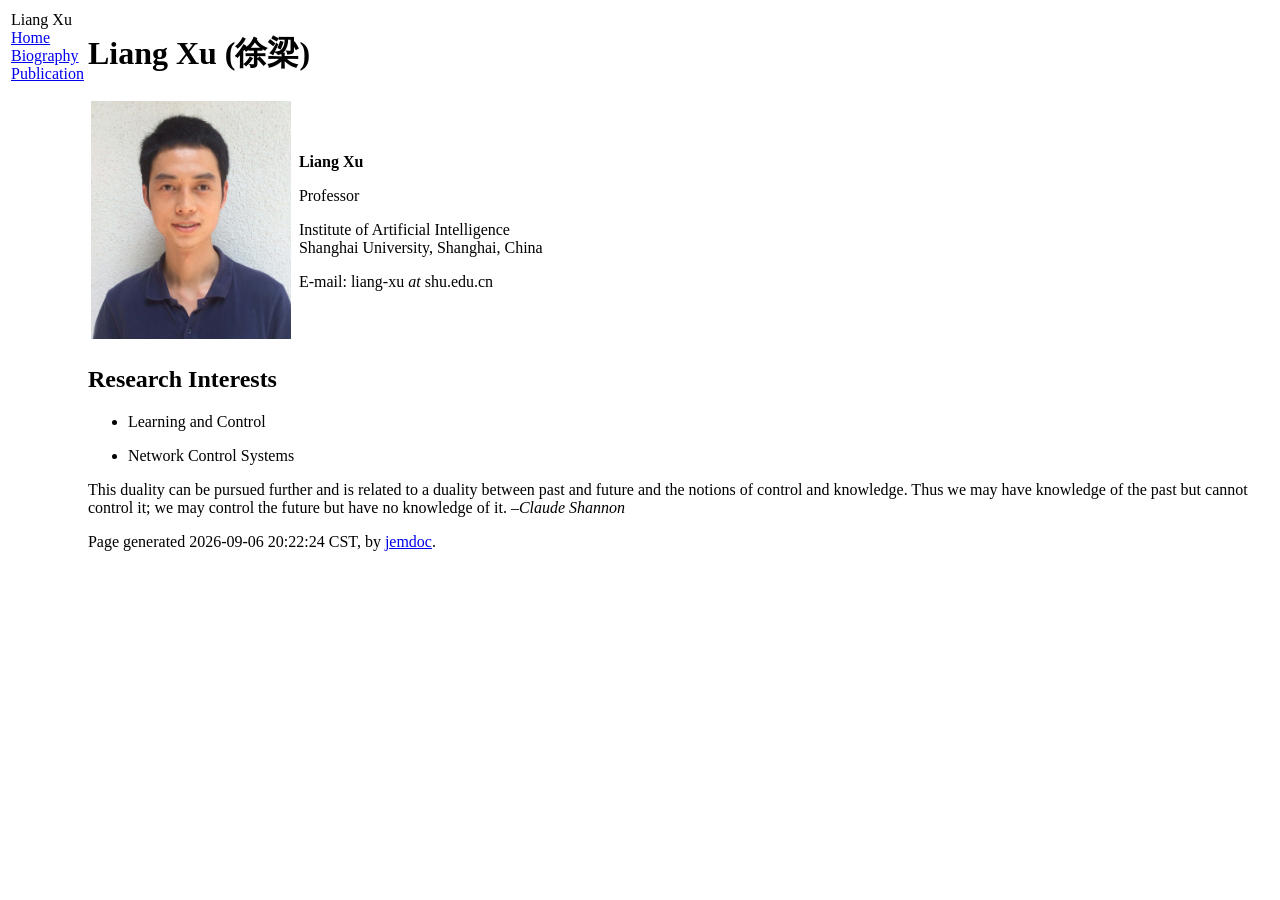
==== index.html @ bd2f9698 "update" ====
<!DOCTYPE html PUBLIC "-//W3C//DTD XHTML 1.1//EN"
  "http://www.w3.org/TR/xhtml11/DTD/xhtml11.dtd">
<html xmlns="http://www.w3.org/1999/xhtml" xml:lang="en">
<head>
<meta name="generator" content="jemdoc, see http://jemdoc.jaboc.net/" />
<meta http-equiv="Content-Type" content="text/html;charset=utf-8" />
<link rel="stylesheet" href="jemdoc.css" type="text/css" />
<title>Liang Xu (徐梁)</title>
</head>
<body>
<table summary="Table for page layout." id="tlayout">
<tr valign="top">
<td id="layout-menu">
<div class="menu-category">Liang Xu</div>
<div class="menu-item"><a href="index.html" class="current">Home</a></div>
<div class="menu-item"><a href="biography.html">Biography</a></div>
<div class="menu-item"><a href="publication.html">Publication</a></div>
</td>
<td id="layout-content">
<div id="toptitle">
<h1>Liang Xu (徐梁)</h1>
</div>
<table class="imgtable"><tr><td>
<a href="IMGLINKTARGET"><img src="./img/photo.jpg" alt="alt text" width="200px" height="HEIGHTpx" /></a>&nbsp;</td>
<td align="left"><p><b>Liang Xu</b></p>
<p>Professor</p>
<p>Institute of Artificial Intelligence<br /> 
Shanghai University, Shanghai, China<br /></p>
<p>E-mail: liang-xu <i>at</i> shu.edu.cn</p>
</td></tr></table>
<h2>Research Interests</h2>
<ul>
<li><p>Learning and Control</p>
</li>
</ul>
<ul>
<li><p>Network Control Systems</p>
</li>
</ul>
<div class="infoblock">
<div class="blockcontent">
<p>This duality can be pursued further and is related to a duality between past and future and the notions of control and knowledge. Thus we may have knowledge of the past but cannot control it; we may control the future but have no knowledge of it. &ndash;<i>Claude Shannon</i></p>
</div></div>
<div id="footer">
<div id="footer-text">
Page generated 2026-09-06 20:22:24 CST, by <a href="http://jemdoc.jaboc.net/">jemdoc</a>.
</div>
</div>
</td>
</tr>
</table>
<script>
  (function(i,s,o,g,r,a,m){i['GoogleAnalyticsObject']=r;i[r]=i[r]||function(){
  (i[r].q=i[r].q||[]).push(arguments)},i[r].l=1*new Date();a=s.createElement(o),
  m=s.getElementsByTagName(o)[0];a.async=1;a.src=g;m.parentNode.insertBefore(a,m)
  })(window,document,'script','https://www.google-analytics.com/analytics.js','ga');
  ga('create', 'UA-93863305-1', 'auto');
  ga('send', 'pageview');
</script>
</body>
</html>
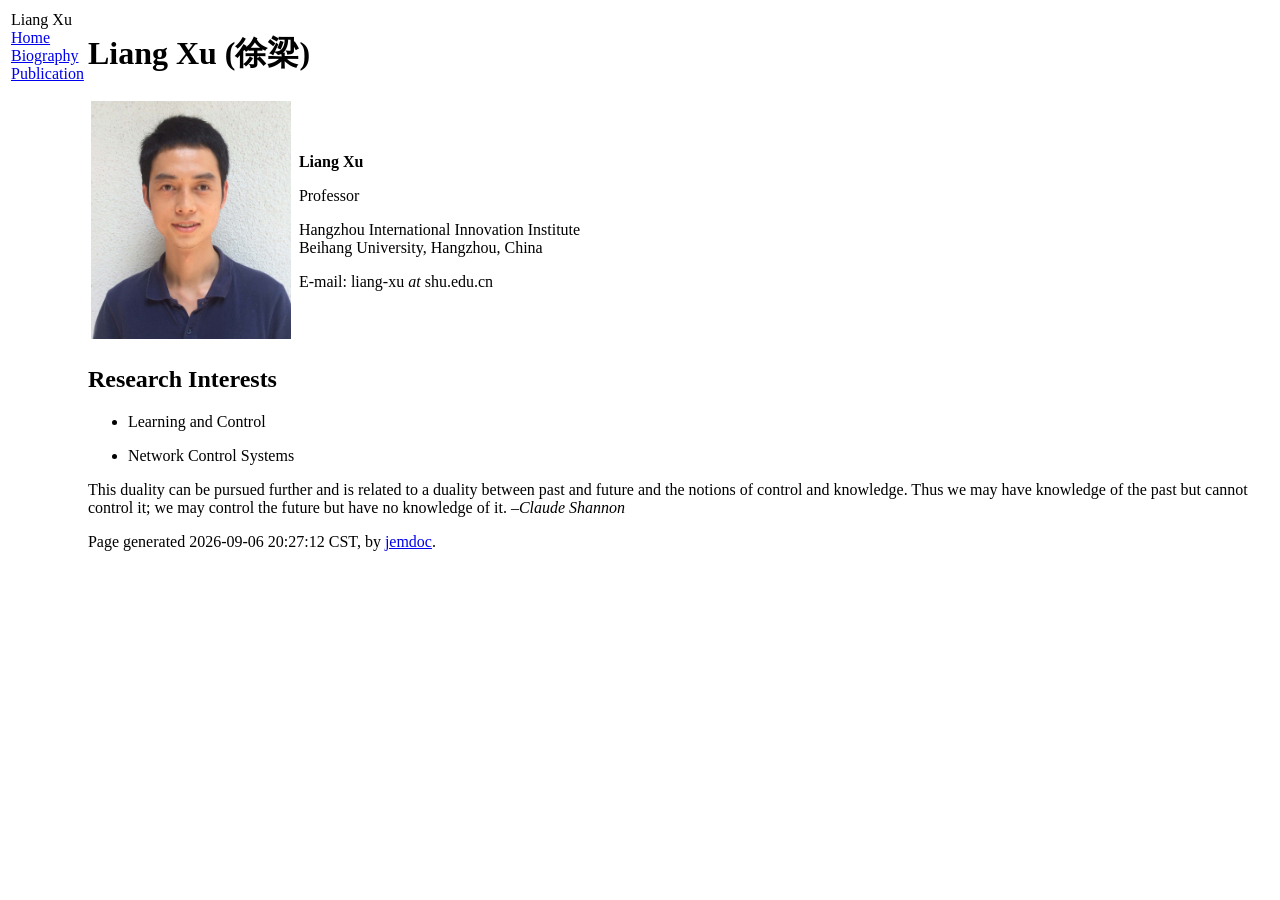
==== commit 075a19db: "update" ====
--- a/index.html
+++ b/index.html
@@ -24,8 +24,8 @@
 <a href="IMGLINKTARGET"><img src="./img/photo.jpg" alt="alt text" width="200px" height="HEIGHTpx" /></a>&nbsp;</td>
 <td align="left"><p><b>Liang Xu</b></p>
 <p>Professor</p>
-<p>Institute of Artificial Intelligence<br /> 
-Shanghai University, Shanghai, China<br /></p>
+<p>Hangzhou International Innovation Institute<br /> 
+Beihang University, Hangzhou, China<br /></p>
 <p>E-mail: liang-xu <i>at</i> shu.edu.cn</p>
 </td></tr></table>
 <h2>Research Interests</h2>
@@ -43,7 +43,7 @@
 </div></div>
 <div id="footer">
 <div id="footer-text">
-Page generated 2026-09-06 20:22:24 CST, by <a href="http://jemdoc.jaboc.net/">jemdoc</a>.
+Page generated 2026-09-06 20:27:12 CST, by <a href="http://jemdoc.jaboc.net/">jemdoc</a>.
 </div>
 </div>
 </td>
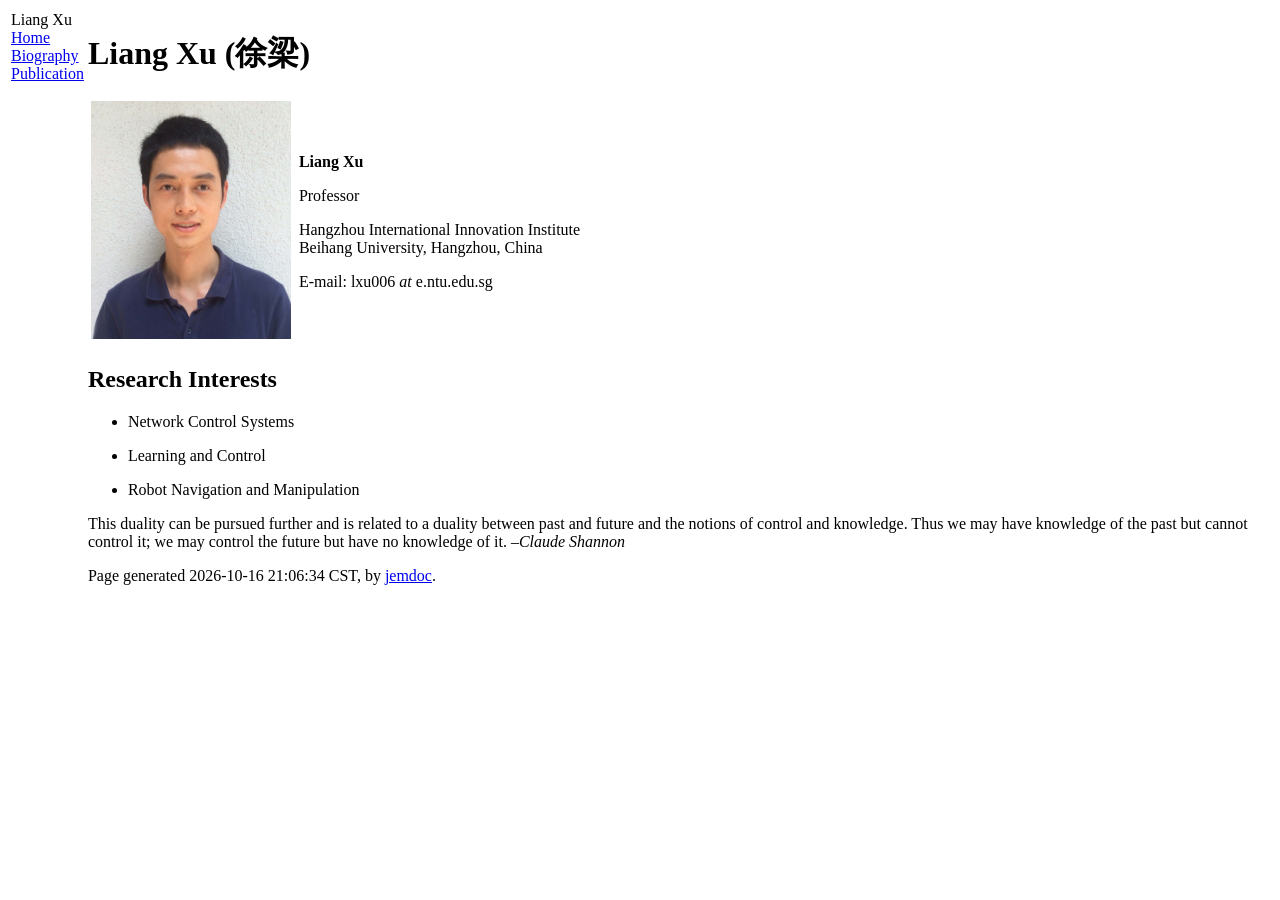
==== commit 1eb63156: "update email" ====
--- a/index.html
+++ b/index.html
@@ -26,15 +26,19 @@
 <p>Professor</p>
 <p>Hangzhou International Innovation Institute<br /> 
 Beihang University, Hangzhou, China<br /></p>
-<p>E-mail: liang-xu <i>at</i> shu.edu.cn</p>
+<p>E-mail: lxu006 <i>at</i> e.ntu.edu.sg</p>
 </td></tr></table>
 <h2>Research Interests</h2>
+<ul>
+<li><p>Network Control Systems</p>
+</li>
+</ul>
 <ul>
 <li><p>Learning and Control</p>
 </li>
 </ul>
 <ul>
-<li><p>Network Control Systems</p>
+<li><p>Robot Navigation and Manipulation</p>
 </li>
 </ul>
 <div class="infoblock">
@@ -43,7 +47,7 @@
 </div></div>
 <div id="footer">
 <div id="footer-text">
-Page generated 2026-09-06 20:27:12 CST, by <a href="http://jemdoc.jaboc.net/">jemdoc</a>.
+Page generated 2026-10-16 21:06:34 CST, by <a href="http://jemdoc.jaboc.net/">jemdoc</a>.
 </div>
 </div>
 </td>
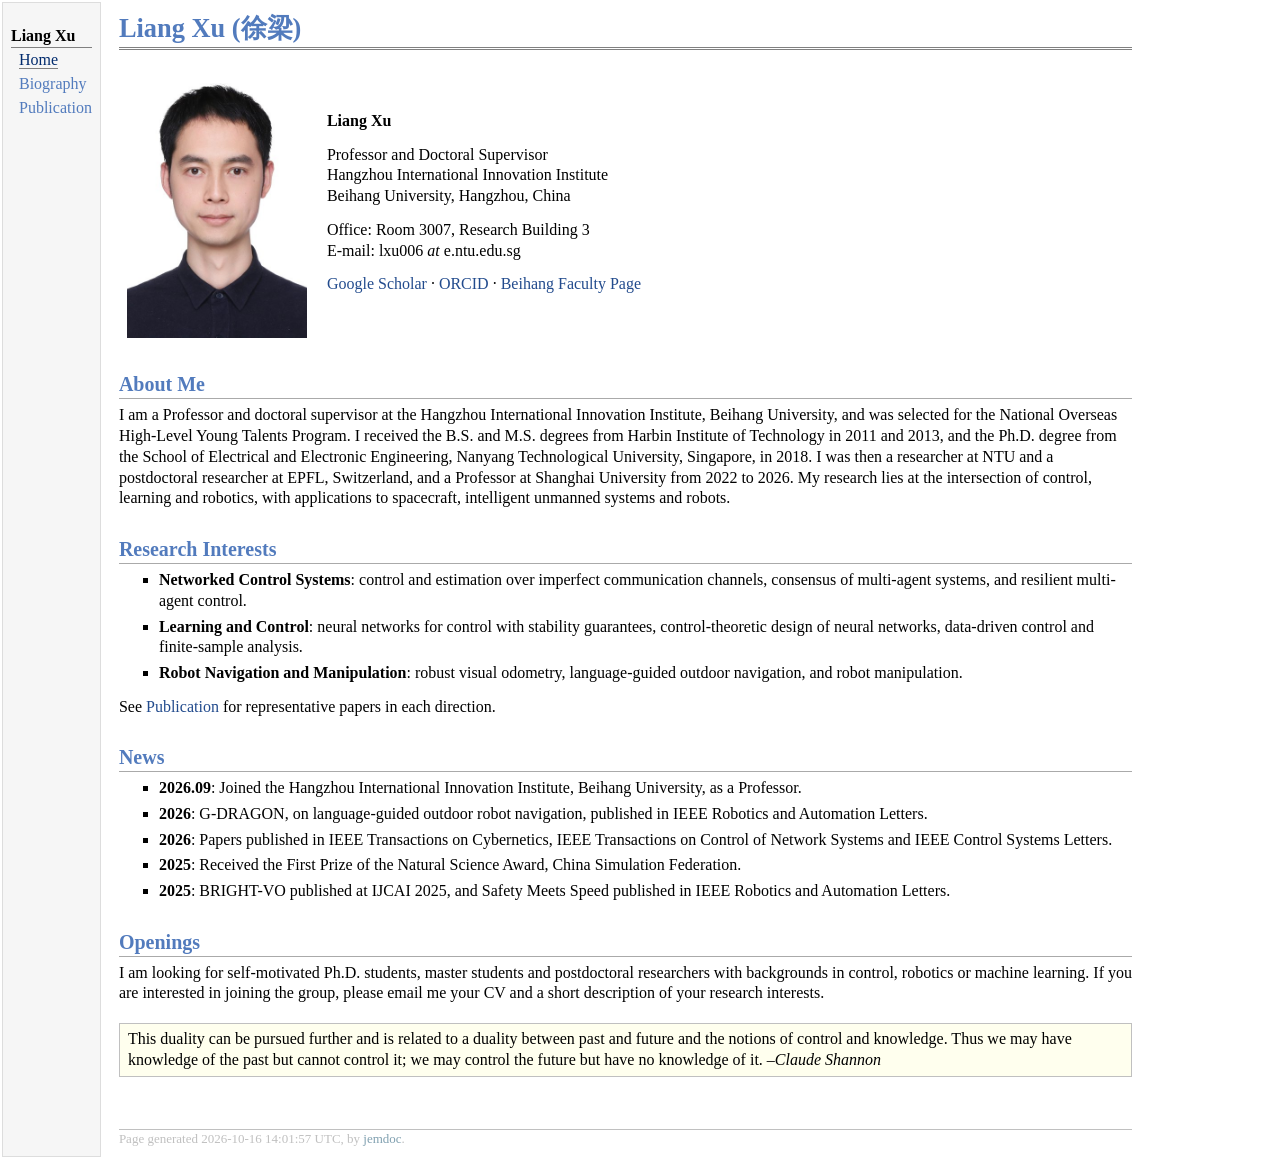
==== commit 57174aff: "update" ====
--- a/index.html
+++ b/index.html
@@ -4,6 +4,7 @@
 <head>
 <meta name="generator" content="jemdoc, see http://jemdoc.jaboc.net/" />
 <meta http-equiv="Content-Type" content="text/html;charset=utf-8" />
+<meta name="viewport" content="width=device-width, initial-scale=1" />
 <link rel="stylesheet" href="jemdoc.css" type="text/css" />
 <title>Liang Xu (徐梁)</title>
 </head>
@@ -21,45 +22,53 @@
 <h1>Liang Xu (徐梁)</h1>
 </div>
 <table class="imgtable"><tr><td>
-<a href="IMGLINKTARGET"><img src="./img/photo.jpg" alt="alt text" width="200px" height="HEIGHTpx" /></a>&nbsp;</td>
+<img src="./img/photo.jpg" alt="Liang Xu" width="180px" />&nbsp;</td>
 <td align="left"><p><b>Liang Xu</b></p>
-<p>Professor</p>
-<p>Hangzhou International Innovation Institute<br /> 
-Beihang University, Hangzhou, China<br /></p>
-<p>E-mail: lxu006 <i>at</i> e.ntu.edu.sg</p>
+<p>Professor and Doctoral Supervisor<br />
+Hangzhou International Innovation Institute<br />
+Beihang University, Hangzhou, China</p>
+<p>Office: Room 3007, Research Building 3<br />
+E-mail: lxu006 <i>at</i> e.ntu.edu.sg</p>
+<p><a href="https://scholar.google.com/citations?user=ZhchX4gAAAAJ&amp;hl=en">Google Scholar</a> · <a href="https://orcid.org/0000-0001-8171-0247">ORCID</a> · <a href="https://shi.buaa.edu.cn/xuliang1">Beihang Faculty Page</a></p>
 </td></tr></table>
+<h2>About Me</h2>
+<p>I am a Professor and doctoral supervisor at the Hangzhou International Innovation Institute, Beihang University, and was selected for the National Overseas High-Level Young Talents Program. I received the B.S. and M.S. degrees from Harbin Institute of Technology in 2011 and 2013, and the Ph.D. degree from the School of Electrical and Electronic Engineering, Nanyang Technological University, Singapore, in 2018. I was then a researcher at NTU and a postdoctoral researcher at EPFL, Switzerland, and a Professor at Shanghai University from 2022 to 2026. My research lies at the intersection of control, learning and robotics, with applications to spacecraft, intelligent unmanned systems and robots.</p>
 <h2>Research Interests</h2>
 <ul>
-<li><p>Network Control Systems</p>
+<li><p><b>Networked Control Systems</b>: control and estimation over imperfect communication channels, consensus of multi-agent systems, and resilient multi-agent control.</p>
+</li>
+<li><p><b>Learning and Control</b>: neural networks for control with stability guarantees, control-theoretic design of neural networks, data-driven control and finite-sample analysis.</p>
+</li>
+<li><p><b>Robot Navigation and Manipulation</b>: robust visual odometry, language-guided outdoor navigation, and robot manipulation.</p>
 </li>
 </ul>
+<p>See <a href="publication.html">Publication</a> for representative papers in each direction.</p>
+<h2>News</h2>
 <ul>
-<li><p>Learning and Control</p>
+<li><p><b>2026.09</b>: Joined the Hangzhou International Innovation Institute, Beihang University, as a Professor.</p>
+</li>
+<li><p><b>2026</b>: G-DRAGON, on language-guided outdoor robot navigation, published in IEEE Robotics and Automation Letters.</p>
+</li>
+<li><p><b>2026</b>: Papers published in IEEE Transactions on Cybernetics, IEEE Transactions on Control of Network Systems and IEEE Control Systems Letters.</p>
+</li>
+<li><p><b>2025</b>: Received the First Prize of the Natural Science Award, China Simulation Federation.</p>
+</li>
+<li><p><b>2025</b>: BRIGHT-VO published at IJCAI 2025, and Safety Meets Speed published in IEEE Robotics and Automation Letters.</p>
 </li>
 </ul>
-<ul>
-<li><p>Robot Navigation and Manipulation</p>
-</li>
-</ul>
+<h2>Openings</h2>
+<p>I am looking for self-motivated Ph.D. students, master students and postdoctoral researchers with backgrounds in control, robotics or machine learning. If you are interested in joining the group, please email me your CV and a short description of your research interests.</p>
 <div class="infoblock">
 <div class="blockcontent">
 <p>This duality can be pursued further and is related to a duality between past and future and the notions of control and knowledge. Thus we may have knowledge of the past but cannot control it; we may control the future but have no knowledge of it. &ndash;<i>Claude Shannon</i></p>
 </div></div>
 <div id="footer">
 <div id="footer-text">
-Page generated 2026-10-16 21:06:34 CST, by <a href="http://jemdoc.jaboc.net/">jemdoc</a>.
+Page generated 2026-10-16 14:01:57 UTC, by <a href="http://jemdoc.jaboc.net/">jemdoc</a>.
 </div>
 </div>
 </td>
 </tr>
 </table>
-<script>
-  (function(i,s,o,g,r,a,m){i['GoogleAnalyticsObject']=r;i[r]=i[r]||function(){
-  (i[r].q=i[r].q||[]).push(arguments)},i[r].l=1*new Date();a=s.createElement(o),
-  m=s.getElementsByTagName(o)[0];a.async=1;a.src=g;m.parentNode.insertBefore(a,m)
-  })(window,document,'script','https://www.google-analytics.com/analytics.js','ga');
-  ga('create', 'UA-93863305-1', 'auto');
-  ga('send', 'pageview');
-</script>
 </body>
 </html>
--- a/jemdoc.css
+++ b/jemdoc.css
@@ -0,0 +1,408 @@
+/* Default css file for jemdoc. */
+
+table#tlayout {
+    border: none;
+    border-collapse: separate;
+    background: white;
+}
+
+body {
+	background: white;
+	font-family: Georgia, serif;
+	padding-bottom: 8px;
+	margin: 0;
+}
+
+#layout-menu {
+	background: #f6f6f6;
+	border: 1px solid #dddddd;
+	padding-top: 0.5em;
+	padding-left: 8px;
+	padding-right: 8px;
+	font-size: 1.0em;
+	width: auto;
+	white-space: nowrap;
+    text-align: left;
+    vertical-align: top;
+}
+
+#layout-menu td {
+	background: #f4f4f4;
+    vertical-align: top;
+}
+
+#layout-content {
+	padding-top: 0.0em;
+	padding-left: 1.0em;
+	padding-right: 1.0em;
+    border: none;
+    background: white;
+    text-align: left;
+    vertical-align: top;
+}
+
+#layout-menu a {
+	line-height: 1.5em;
+	margin-left: 0.5em;
+}
+
+tt {
+    background: #ffffdd;
+}
+
+pre, tt {
+	font-size: 90%;
+	font-family: monaco, monospace;
+}
+
+a, a > tt {
+	color: #224b8d;
+	text-decoration: none;
+}
+
+a:hover {
+	border-bottom: 1px gray dotted;
+}
+
+#layout-menu a.current:link, #layout-menu a.current:visited {
+	color: #022b6d;
+	border-bottom: 1px gray solid;
+}
+#layout-menu a:link, #layout-menu a:visited, #layout-menu a:hover {
+	color: #527bbd;
+	text-decoration: none;
+}
+#layout-menu a:hover {
+	text-decoration: none;
+}
+
+div.menu-category {
+	border-bottom: 1px solid gray;
+	margin-top: 0.8em;
+	padding-top: 0.2em;
+	padding-bottom: 0.1em;
+	font-weight: bold;
+}
+
+div.menu-item {
+	padding-left: 16px;
+	text-indent: -16px;
+}
+
+div#toptitle {
+	padding-bottom: 0.2em;
+	margin-bottom: 1.5em;
+	border-bottom: 3px double gray;
+}
+
+/* Reduce space if we begin the page with a title. */
+div#toptitle + h2, div#toptitle + h3 {
+	margin-top: -0.7em;
+}
+
+div#subtitle {
+	margin-top: 0.0em;
+	margin-bottom: 0.0em;
+	padding-top: 0em;
+	padding-bottom: 0.1em;
+}
+
+em {
+	font-style: italic;
+}
+
+strong {
+	font-weight: bold;
+}
+
+
+h1, h2, h3 {
+	color: #527bbd;
+	margin-top: 0.7em;
+	margin-bottom: 0.3em;
+	padding-bottom: 0.2em;
+	line-height: 1.0;
+	padding-top: 0.5em;
+	border-bottom: 1px solid #aaaaaa;
+}
+
+h1 {
+	font-size: 165%;
+}
+
+h2 {
+	padding-top: 0.8em;
+	font-size: 125%;
+}
+
+h2 + h3 {
+    padding-top: 0.2em;
+}
+
+h3 {
+	font-size: 110%;
+	border-bottom: none;
+}
+
+p {
+	margin-top: 0.0em;
+	margin-bottom: 0.8em;
+	padding: 0;
+	line-height: 1.3;
+}
+
+pre {
+	padding: 0;
+	margin: 0;
+}
+
+div#footer {
+	font-size: small;
+	border-top: 1px solid #c0c0c0;
+	padding-top: 0.1em;
+	margin-top: 4.0em;
+	color: #c0c0c0;
+}
+
+div#footer a {
+	color: #80a0b0;
+}
+
+div#footer-text {
+	float: left;
+	padding-bottom: 8px;
+}
+
+ul, ol, dl {
+	margin-top: 0.2em;
+	padding-top: 0;
+	margin-bottom: 0.8em;
+}
+
+dt {
+	margin-top: 0.5em;
+	margin-bottom: 0;
+}
+
+dl {
+	margin-left: 20px;
+}
+
+dd {
+	color: #222222;
+}
+
+dd > *:first-child {
+	margin-top: 0;
+}
+
+ul {
+	list-style-position: outside;
+	list-style-type: square;
+}
+
+p + ul, p + ol {
+	margin-top: -0.5em;
+}
+
+li ul, li ol {
+	margin-top: -0.3em;
+}
+
+ol {
+	list-style-position: outside;
+	list-style-type: decimal;
+}
+
+li p, dd p {
+	margin-bottom: 0.3em;
+}
+
+
+ol ol {
+	list-style-type: lower-alpha;
+}
+
+ol ol ol {
+	list-style-type: lower-roman;
+}
+
+p + div.codeblock {
+	margin-top: -0.6em;
+}
+
+div.codeblock, div.infoblock {
+	margin-right: 0%;
+	margin-top: 1.2em;
+	margin-bottom: 1.3em;
+}
+
+div.blocktitle {
+	font-weight: bold;
+	color: #cd7b62;
+	margin-top: 1.2em;
+	margin-bottom: 0.1em;
+}
+
+div.blockcontent {
+	border: 1px solid silver;
+	padding: 0.3em 0.5em;
+}
+
+div.infoblock > div.blockcontent {
+	background: #ffffee;
+}
+
+div.blockcontent p + ul, div.blockcontent p + ol {
+	margin-top: 0.4em;
+}
+
+div.infoblock p {
+	margin-bottom: 0em;
+}
+
+div.infoblock li p, div.infoblock dd p {
+	margin-bottom: 0.5em;
+}
+
+div.infoblock p + p {
+	margin-top: 0.8em;
+}
+
+div.codeblock > div.blockcontent {
+	background: #f6f6f6;
+}
+
+span.pycommand {
+	color: #000070;
+}
+
+span.statement {
+	color: #008800;
+}
+span.builtin {
+	color: #000088;
+}
+span.special {
+	color: #990000;
+}
+span.operator {
+	color: #880000;
+}
+span.error {
+	color: #aa0000;
+}
+span.comment, span.comment > *, span.string, span.string > * {
+	color: #606060;
+}
+
+@media print {
+	#layout-menu { display: none; }
+}
+
+#fwtitle {
+	margin: 2px;
+}
+
+#fwtitle #toptitle {
+	padding-left: 0.5em;
+	margin-bottom: 0.5em;
+}
+
+#layout-content h1:first-child, #layout-content h2:first-child, #layout-content h3:first-child {
+	margin-top: -0.7em;
+}
+
+div#toptitle h1, #layout-content div#toptitle h1 {
+	margin-bottom: 0.0em;
+	padding-bottom: 0.1em;
+	padding-top: 0;
+	margin-top: 0.5em;
+	border-bottom: none;
+}
+
+img.eq {
+	padding: 0;
+	padding-left: 0.1em;
+	padding-right: 0.1em;
+	margin: 0;
+}
+
+img.eqwl {
+	padding-left: 2em;
+	padding-top: 0.6em;
+	padding-bottom: 0.2em;
+	margin: 0;
+}
+
+table {
+    border: 2px solid black;
+    border-collapse: collapse;
+}
+
+td {
+    padding: 2px;
+    padding-left: 0.5em;
+    padding-right: 0.5em;
+    text-align: center;
+    border: 1px solid gray;
+}
+
+table + table {
+    margin-top: 1em;
+}
+
+tr.heading {
+    font-weight: bold;
+    border-bottom: 2px solid black;
+}
+
+img {
+    border: none;
+}
+
+table.imgtable, table.imgtable td {
+    border: none;
+    text-align: left;
+}
+
+/* ---- Site additions: readable line length and mobile layout ---- */
+table#tlayout {
+	max-width: 1150px;
+}
+
+@media screen and (max-width: 700px) {
+	table#tlayout, table#tlayout > tbody, table#tlayout > tbody > tr,
+	table#tlayout > tr, #layout-menu, #layout-content {
+		display: block;
+		width: auto;
+	}
+	#layout-menu {
+		border: none;
+		border-bottom: 1px solid #dddddd;
+		padding: 0.3em 8px;
+		white-space: normal;
+	}
+	div.menu-category {
+		display: none;
+	}
+	div.menu-item {
+		display: inline-block;
+		padding-left: 0;
+		text-indent: 0;
+		margin-right: 0.8em;
+	}
+	#layout-menu a {
+		margin-left: 0;
+	}
+	#layout-content {
+		padding-left: 16px;
+		padding-right: 16px;
+	}
+	table.imgtable, table.imgtable tbody, table.imgtable tr, table.imgtable td {
+		display: block;
+	}
+	ul {
+		padding-left: 1.2em;
+	}
+}
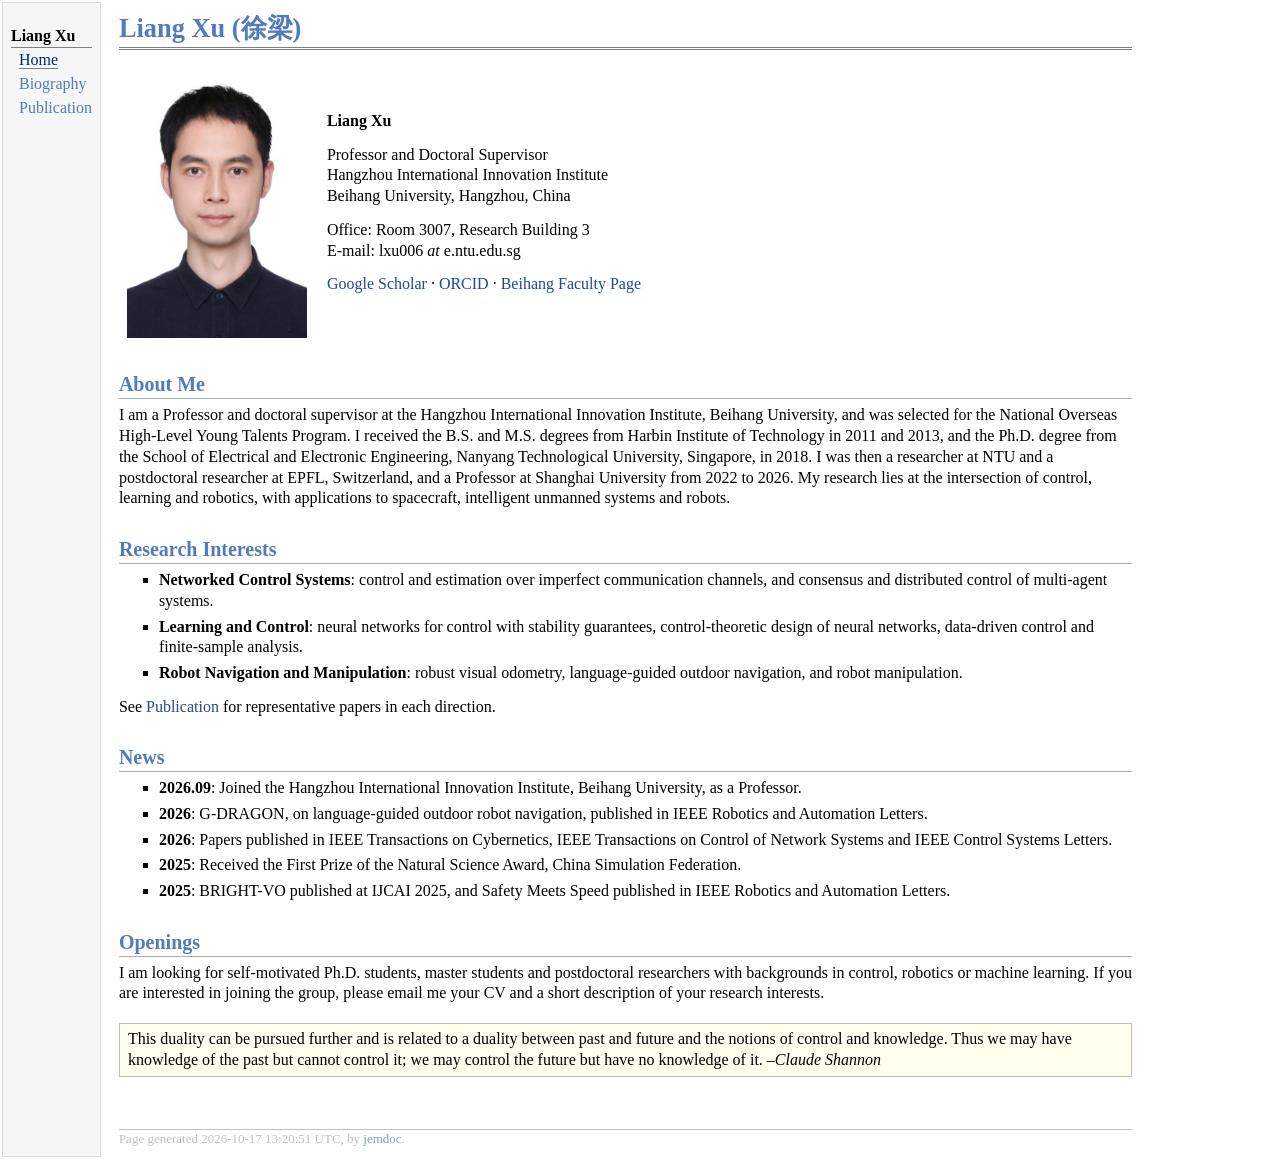
==== commit ca142be8: "update" ====
--- a/index.html
+++ b/index.html
@@ -35,7 +35,7 @@
 <p>I am a Professor and doctoral supervisor at the Hangzhou International Innovation Institute, Beihang University, and was selected for the National Overseas High-Level Young Talents Program. I received the B.S. and M.S. degrees from Harbin Institute of Technology in 2011 and 2013, and the Ph.D. degree from the School of Electrical and Electronic Engineering, Nanyang Technological University, Singapore, in 2018. I was then a researcher at NTU and a postdoctoral researcher at EPFL, Switzerland, and a Professor at Shanghai University from 2022 to 2026. My research lies at the intersection of control, learning and robotics, with applications to spacecraft, intelligent unmanned systems and robots.</p>
 <h2>Research Interests</h2>
 <ul>
-<li><p><b>Networked Control Systems</b>: control and estimation over imperfect communication channels, consensus of multi-agent systems, and resilient multi-agent control.</p>
+<li><p><b>Networked Control Systems</b>: control and estimation over imperfect communication channels, and consensus and distributed control of multi-agent systems.</p>
 </li>
 <li><p><b>Learning and Control</b>: neural networks for control with stability guarantees, control-theoretic design of neural networks, data-driven control and finite-sample analysis.</p>
 </li>
@@ -64,7 +64,7 @@
 </div></div>
 <div id="footer">
 <div id="footer-text">
-Page generated 2026-10-16 14:01:57 UTC, by <a href="http://jemdoc.jaboc.net/">jemdoc</a>.
+Page generated 2026-10-17 13:20:51 UTC, by <a href="http://jemdoc.jaboc.net/">jemdoc</a>.
 </div>
 </div>
 </td>
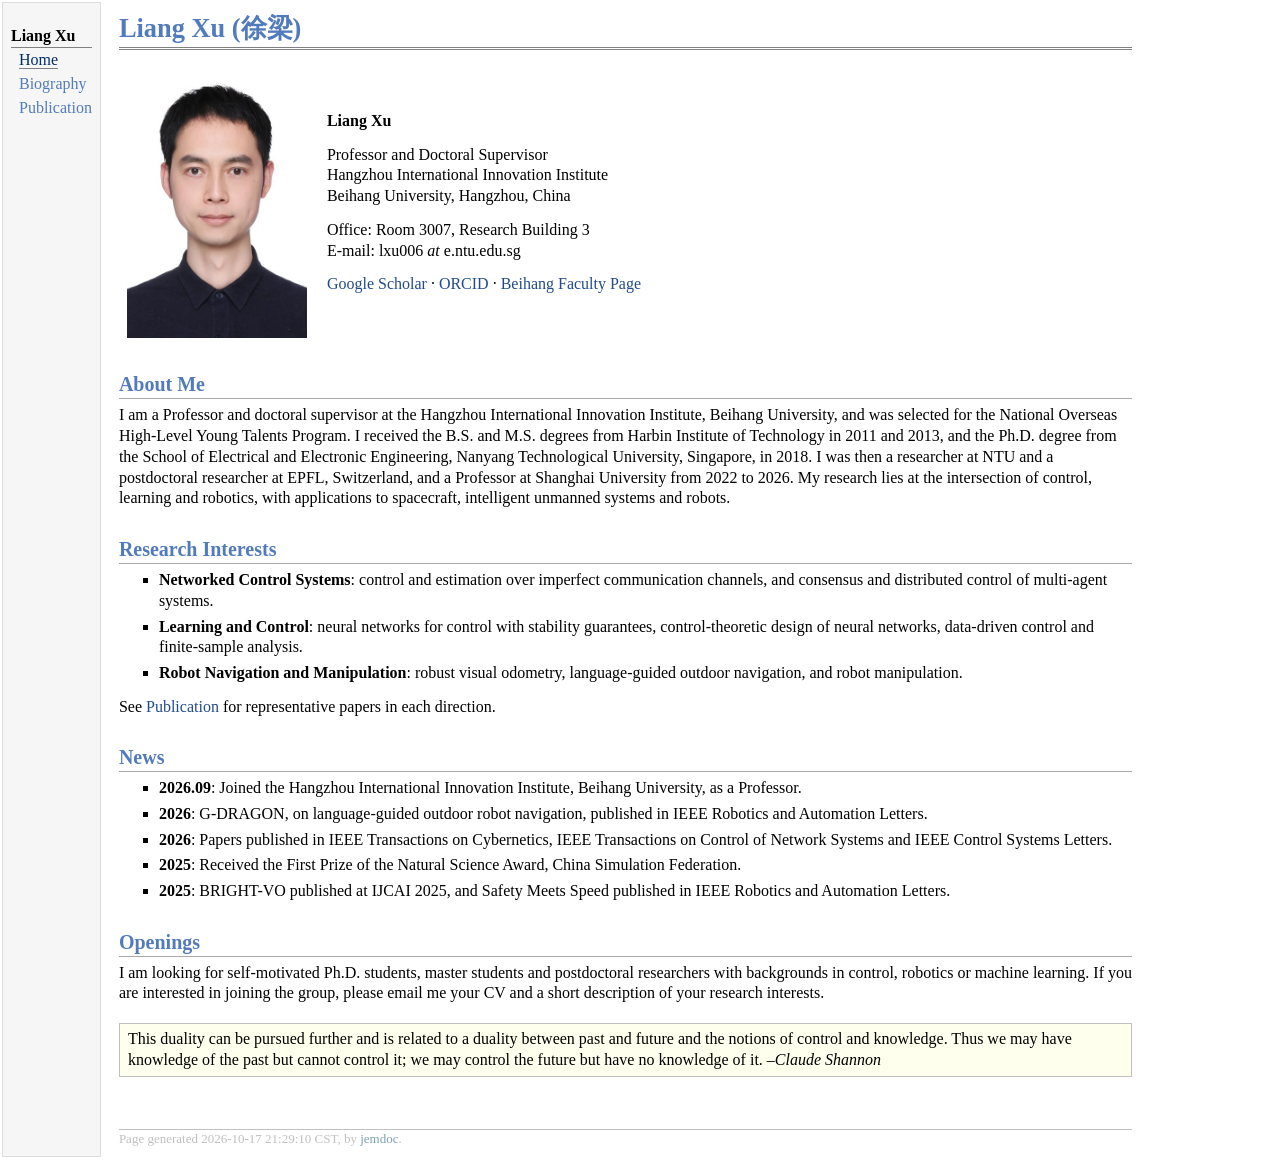
==== commit c184ab71: "update" ====
--- a/index.html
+++ b/index.html
@@ -5,6 +5,8 @@
 <meta name="generator" content="jemdoc, see http://jemdoc.jaboc.net/" />
 <meta http-equiv="Content-Type" content="text/html;charset=utf-8" />
 <meta name="viewport" content="width=device-width, initial-scale=1" />
+<meta name="description" content="Liang Xu (徐梁), Professor at the Hangzhou International Innovation Institute, Beihang University. Research on networked control systems, learning and control, and robot navigation and manipulation." />
+<link rel="icon" type="image/png" href="favicon.png" />
 <link rel="stylesheet" href="jemdoc.css" type="text/css" />
 <title>Liang Xu (徐梁)</title>
 </head>
@@ -64,7 +66,7 @@
 </div></div>
 <div id="footer">
 <div id="footer-text">
-Page generated 2026-10-17 13:20:51 UTC, by <a href="http://jemdoc.jaboc.net/">jemdoc</a>.
+Page generated 2026-10-17 21:29:10 CST, by <a href="http://jemdoc.jaboc.net/">jemdoc</a>.
 </div>
 </div>
 </td>
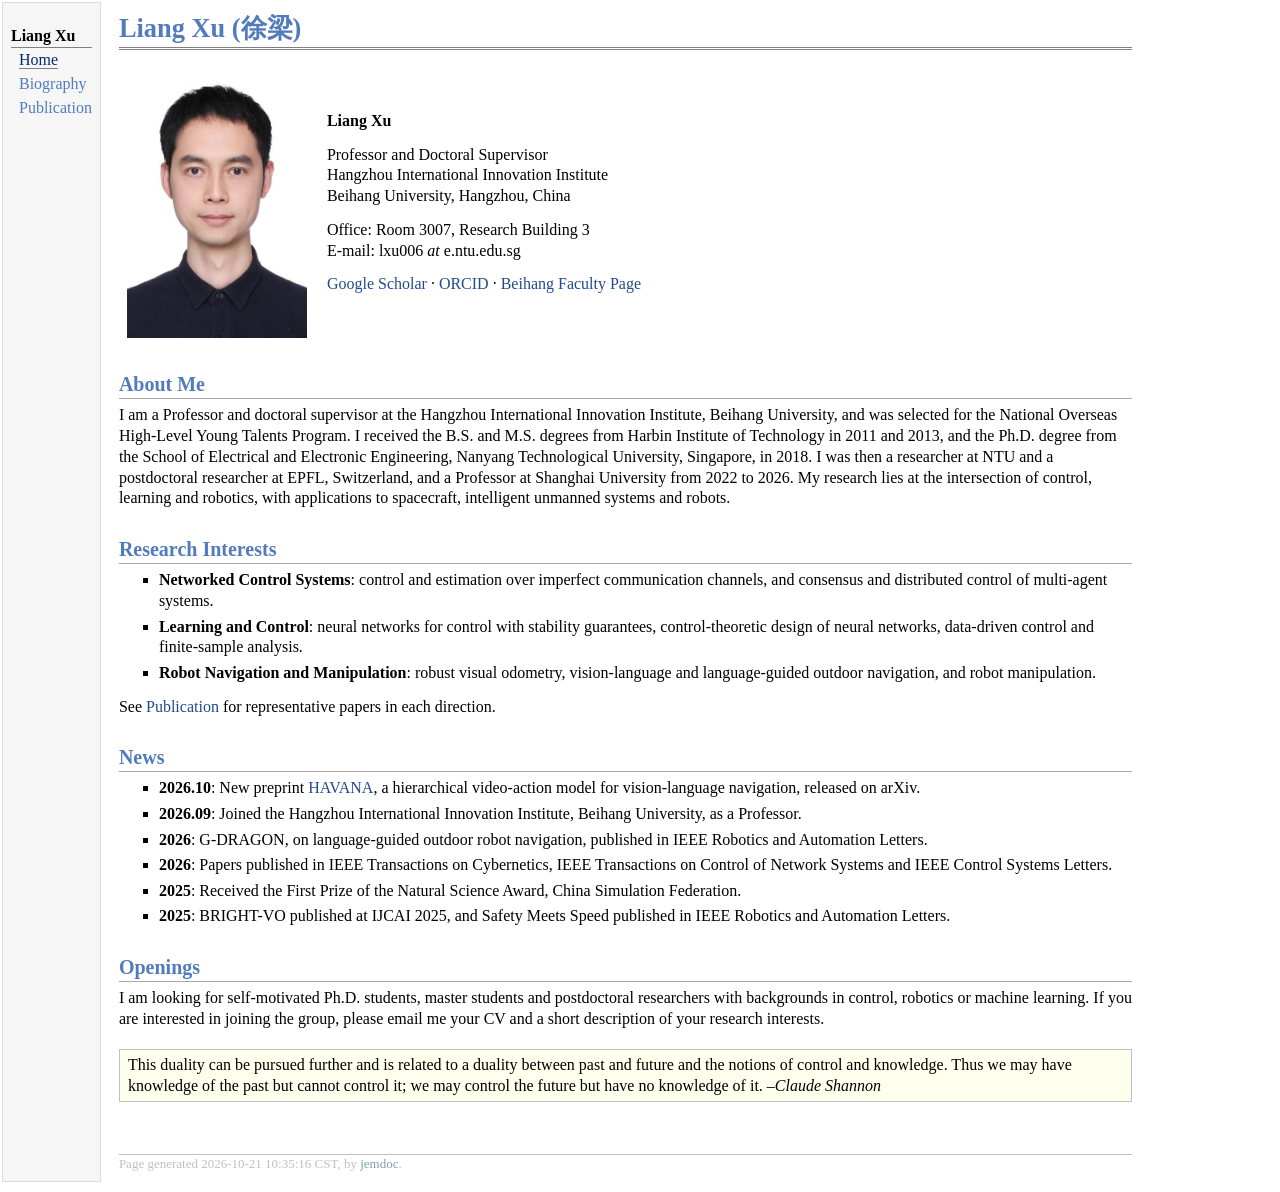
==== commit bce295c3: "update" ====
--- a/index.html
+++ b/index.html
@@ -41,12 +41,14 @@
 </li>
 <li><p><b>Learning and Control</b>: neural networks for control with stability guarantees, control-theoretic design of neural networks, data-driven control and finite-sample analysis.</p>
 </li>
-<li><p><b>Robot Navigation and Manipulation</b>: robust visual odometry, language-guided outdoor navigation, and robot manipulation.</p>
+<li><p><b>Robot Navigation and Manipulation</b>: robust visual odometry, vision-language and language-guided outdoor navigation, and robot manipulation.</p>
 </li>
 </ul>
 <p>See <a href="publication.html">Publication</a> for representative papers in each direction.</p>
 <h2>News</h2>
 <ul>
+<li><p><b>2026.10</b>: New preprint <a href="https://arxiv.org/abs/2610.24122">HAVANA</a>, a hierarchical video-action model for vision-language navigation, released on arXiv.</p>
+</li>
 <li><p><b>2026.09</b>: Joined the Hangzhou International Innovation Institute, Beihang University, as a Professor.</p>
 </li>
 <li><p><b>2026</b>: G-DRAGON, on language-guided outdoor robot navigation, published in IEEE Robotics and Automation Letters.</p>
@@ -66,7 +68,7 @@
 </div></div>
 <div id="footer">
 <div id="footer-text">
-Page generated 2026-10-17 21:29:10 CST, by <a href="http://jemdoc.jaboc.net/">jemdoc</a>.
+Page generated 2026-10-21 10:35:16 CST, by <a href="http://jemdoc.jaboc.net/">jemdoc</a>.
 </div>
 </div>
 </td>
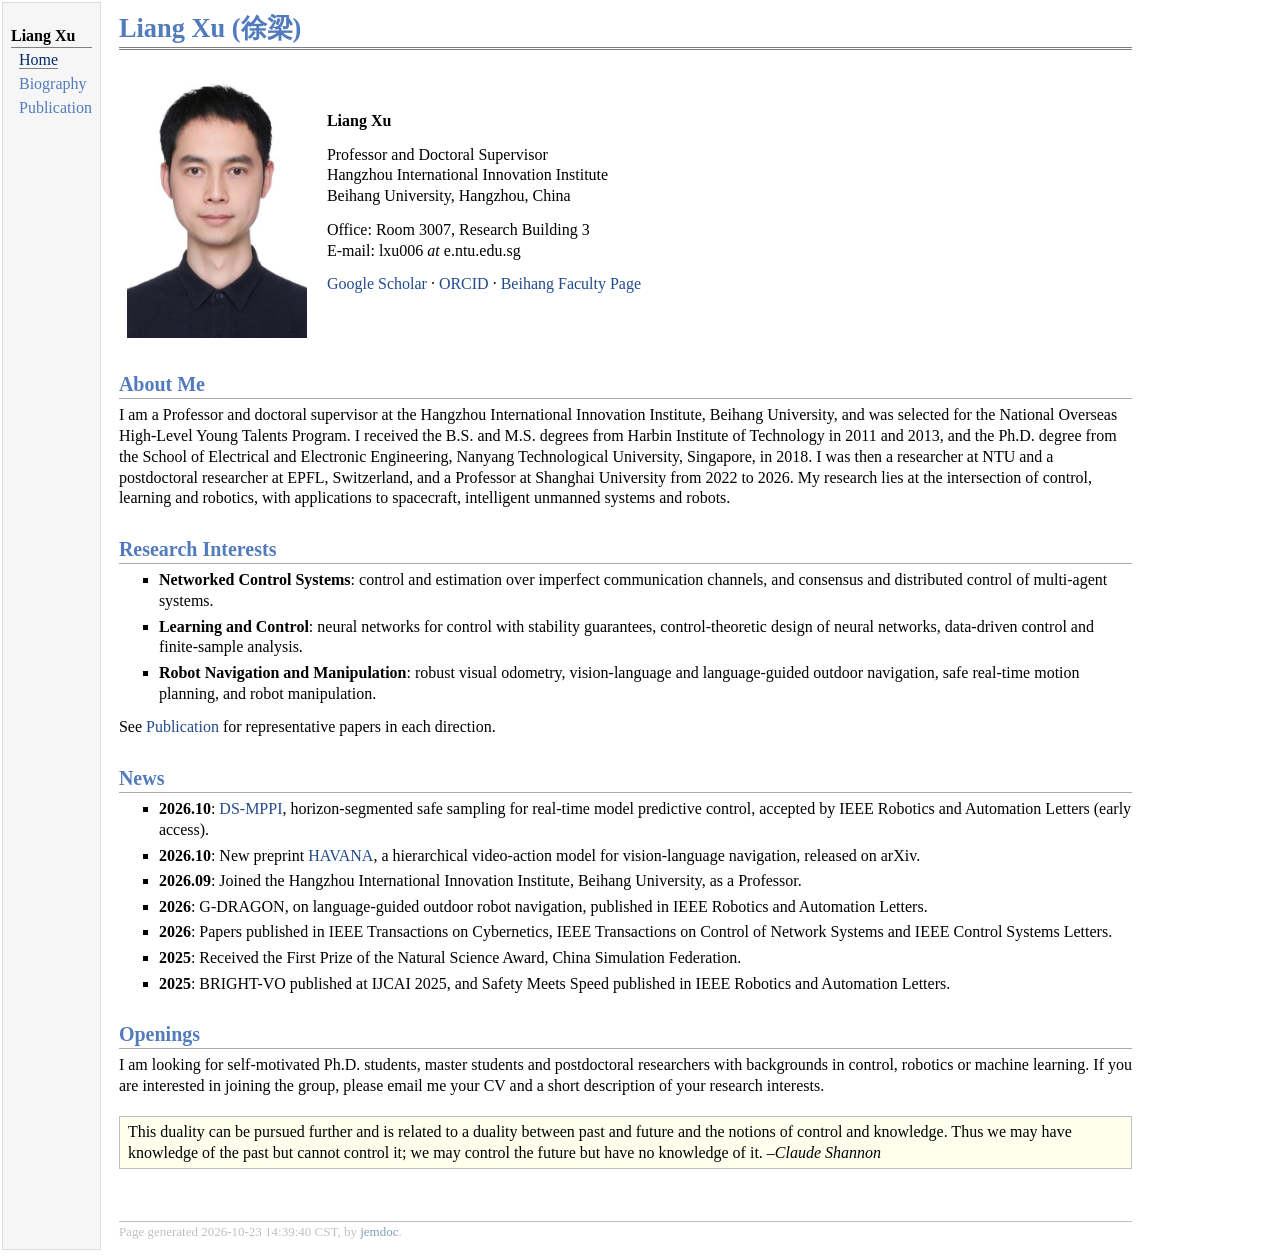
==== commit 69845be9: "update" ====
--- a/index.html
+++ b/index.html
@@ -41,12 +41,14 @@
 </li>
 <li><p><b>Learning and Control</b>: neural networks for control with stability guarantees, control-theoretic design of neural networks, data-driven control and finite-sample analysis.</p>
 </li>
-<li><p><b>Robot Navigation and Manipulation</b>: robust visual odometry, vision-language and language-guided outdoor navigation, and robot manipulation.</p>
+<li><p><b>Robot Navigation and Manipulation</b>: robust visual odometry, vision-language and language-guided outdoor navigation, safe real-time motion planning, and robot manipulation.</p>
 </li>
 </ul>
 <p>See <a href="publication.html">Publication</a> for representative papers in each direction.</p>
 <h2>News</h2>
 <ul>
+<li><p><b>2026.10</b>: <a href="https://doi.org/10.1109/lra.2026.3746107">DS-MPPI</a>, horizon-segmented safe sampling for real-time model predictive control, accepted by IEEE Robotics and Automation Letters (early access).</p>
+</li>
 <li><p><b>2026.10</b>: New preprint <a href="https://arxiv.org/abs/2610.24122">HAVANA</a>, a hierarchical video-action model for vision-language navigation, released on arXiv.</p>
 </li>
 <li><p><b>2026.09</b>: Joined the Hangzhou International Innovation Institute, Beihang University, as a Professor.</p>
@@ -68,7 +70,7 @@
 </div></div>
 <div id="footer">
 <div id="footer-text">
-Page generated 2026-10-21 10:35:16 CST, by <a href="http://jemdoc.jaboc.net/">jemdoc</a>.
+Page generated 2026-10-23 14:39:40 CST, by <a href="http://jemdoc.jaboc.net/">jemdoc</a>.
 </div>
 </div>
 </td>
